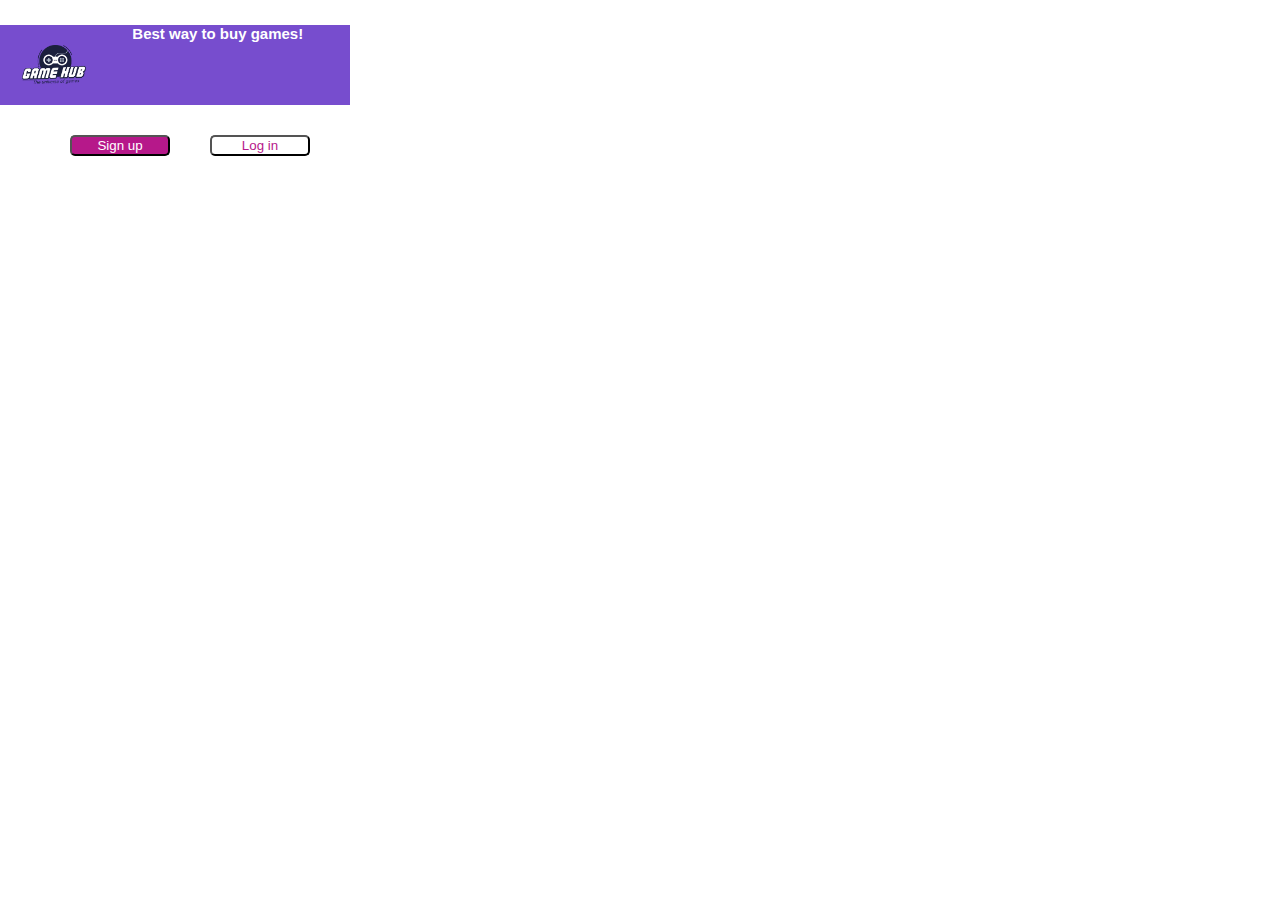
==== index.html @ 5edb789f "oppdatering" ====
<!DOCTYPE html>
<html lang="en">
<head>
    <meta charset="UTF-8">
    <meta http-equiv="X-UA-Compatible" content="IE=edge">
    <meta name="viewport" content="width=device-width, initial-scale=1.0">
    <link rel="stylesheet" href="./css/styles.css">
    <link rel="stylesheet" href="https://cdnjs.cloudflare.com/ajax/libs/font-awesome/6.0.0-beta2/css/all.min.css" integrity="sha512-YWzhKL2whUzgiheMoBFwW8CKV4qpHQAEuvilg9FAn5VJUDwKZZxkJNuGM4XkWuk94WCrrwslk8yWNGmY1EduTA==" crossorigin="anonymous" referrerpolicy="no-referrer" />
    <title>GameHub</title>
</head>

<body>
    <section class="container">
    <header>
    <div class="hero-banner">
        <img class="gamehub-logo" src="/img/gamehub.png">
        <div class="cart">
            <i class="fas fa-shopping-cart"></i>
        </div>
        <h5 class="hero-text">Best way to buy games!</h5>
    </div>

    <button class="button1" type="button">Log in</button>
    <button class="button2" type="button">Sign up</button>

</header>
</section>

</body>
</html>
---- css/styles.css ----
body, html{
    margin: 0%;
    height: 100%;
}

.container{
    display: inline-block;
}

.hero-banner{
    height: 80px;
    width: 350px;
    background-color: #774dce;
}

.fa-shopping-cart{
    font-size: 25px;
    color: #fff;
}

.cart{
float: right;
margin-top: 22px;
margin-right: 27,5px;
}

.hero-text{
    font-family: 'Lucida Sans', 'Lucida Sans Regular', 'Lucida Grande', 'Lucida Sans Unicode', Geneva, Verdana, sans-serif;
    font-size: 15px;
    color: #fff;
    text-align: center;
}

.gamehub-logo{
    float: left;
    height: 40px;
    margin-left: 22px;
    margin-top: 20px;
}

.button1{
    color: #B6188A;
    float: right;
    margin-top: 30px;
    margin-right: 40px;
    background-color: #fff;
    outline: #B6188A;
    width: 100px;
    border-radius: 5px;
}

.button2{
    color: #fff;
    float: right;
    margin-top: 30px;
    margin-right: 40px;
    background-color: #B6188A;
    width: 100px;
    border-radius: 5px;
    outline: #B6188A;
}
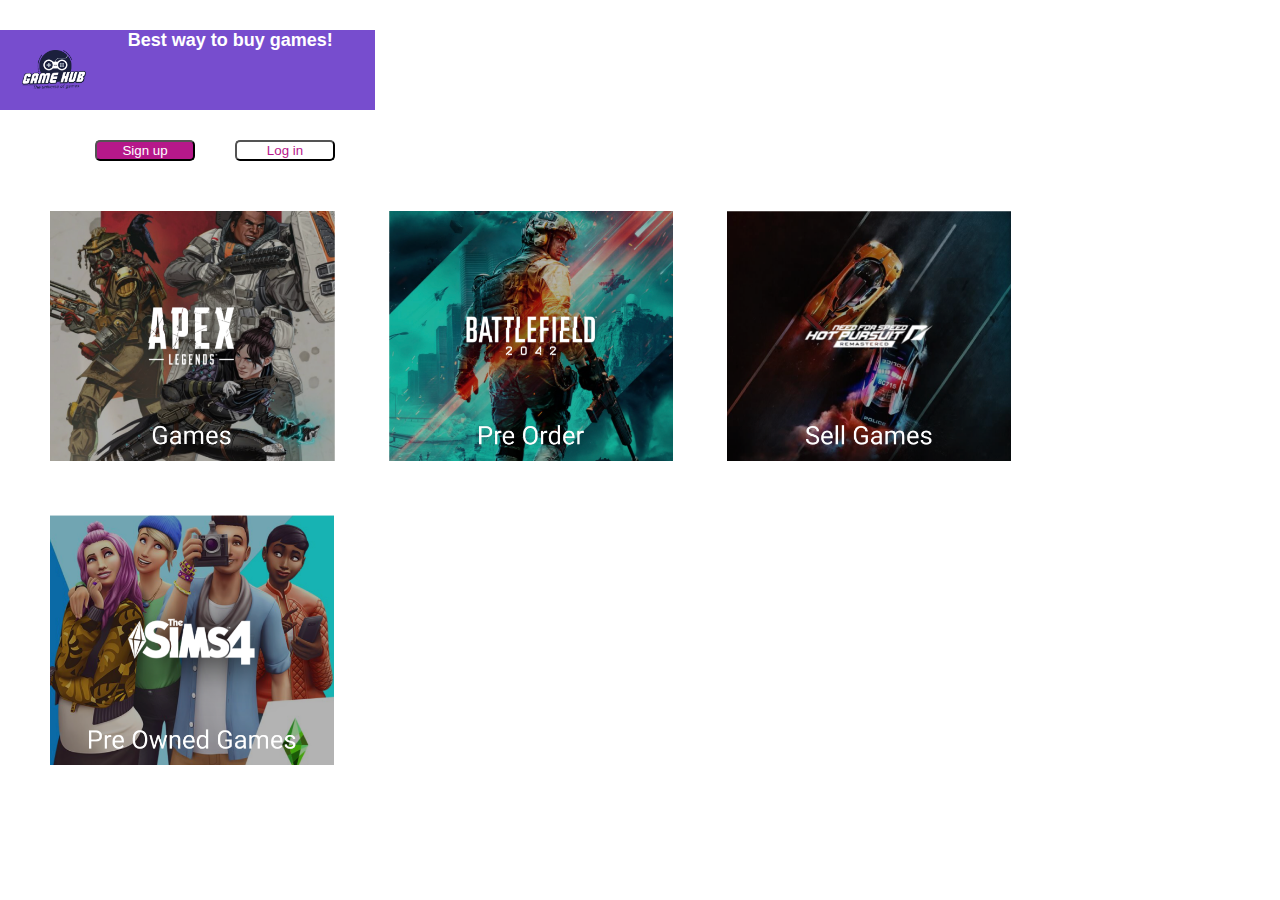
==== commit 8f9b4484: "oppdatering" ====
--- a/index.html
+++ b/index.html
@@ -22,9 +22,15 @@
 
     <button class="button1" type="button">Log in</button>
     <button class="button2" type="button">Sign up</button>
-
 </header>
 </section>
 
+<div class="columns">
+    <img class="games" src="img/apex.png" alt="games">
+    <img class="pre-order" src="/img/battlefield.png" alt="pre-order">
+    <img class="sell-games" src="/img/need-for-speed.png" alt="sell-games">
+    <img class="pre-owned-games" src="/img/sims.png" alt="pre-owned-games">
+</div>
+
 </body>
 </html>--- a/css/styles.css
+++ b/css/styles.css
@@ -9,8 +9,9 @@
 }
 
 .hero-banner{
+    margin-top: 0px;
     height: 80px;
-    width: 350px;
+    width: 375px;
     background-color: #774dce;
 }
 
@@ -27,7 +28,7 @@
 
 .hero-text{
     font-family: 'Lucida Sans', 'Lucida Sans Regular', 'Lucida Grande', 'Lucida Sans Unicode', Geneva, Verdana, sans-serif;
-    font-size: 15px;
+    font-size: 18px;
     color: #fff;
     text-align: center;
 }
@@ -61,5 +62,33 @@
     outline: #B6188A;
 }
 
+.columns{
+
+}
+
+.games{
+    height: 250px;
+    margin-left: 50px;
+    margin-top: 50px;
+
+}
+
+.pre-order{
+    height: 250px;
+    margin-left: 50px;
+    margin-top: 50px;
+}
+
+.sell-games{
+    height: 250px;
+    margin-left: 50px;
+    margin-top: 50px;
+}
+
+.pre-owned-games{
+    height: 250px;
+    margin-left: 50px;
+    margin-top: 50px;
+}
 
 
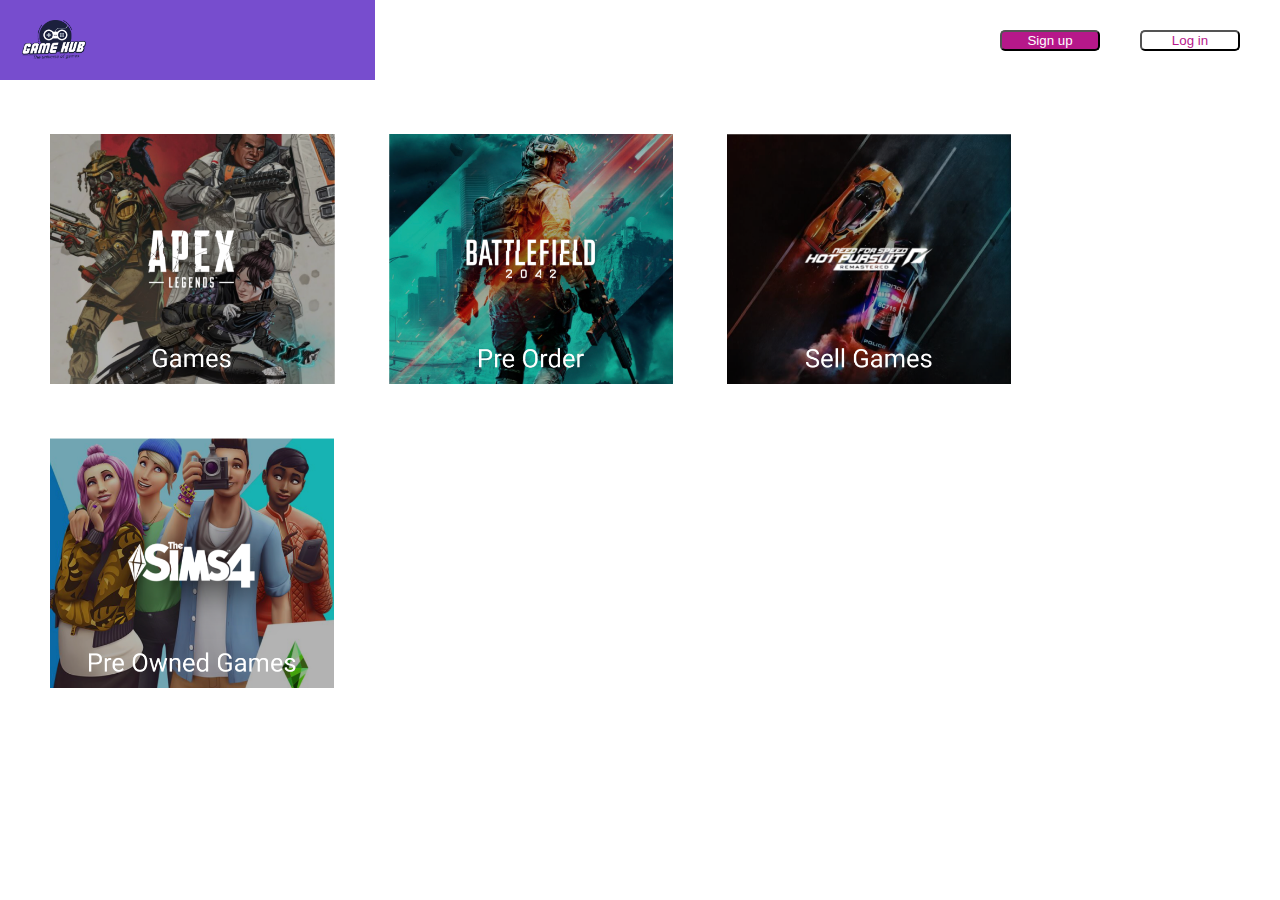
==== commit b5da008d: "oppdatering" ====
--- a/index.html
+++ b/index.html
@@ -14,23 +14,22 @@
     <header>
     <div class="hero-banner">
         <img class="gamehub-logo" src="/img/gamehub.png">
-        <div class="cart">
-            <i class="fas fa-shopping-cart"></i>
-        </div>
-        <h5 class="hero-text">Best way to buy games!</h5>
     </div>
+</section>
 
     <button class="button1" type="button">Log in</button>
     <button class="button2" type="button">Sign up</button>
 </header>
-</section>
+
 
 <div class="columns">
-    <img class="games" src="img/apex.png" alt="games">
-    <img class="pre-order" src="/img/battlefield.png" alt="pre-order">
-    <img class="sell-games" src="/img/need-for-speed.png" alt="sell-games">
-    <img class="pre-owned-games" src="/img/sims.png" alt="pre-owned-games">
+    
+ <a href="add_link"><img class="games" src="img/apex.png" alt="games"></a>
+    <a href="add_link"><img class="pre-order" src="/img/battlefield.png" alt="pre-order"></a>
+   <a href="add_link"><img class="sell-games" src="/img/need-for-speed.png" alt="sell-games"></a>
+   <a href="add_link"><img class="pre-owned-games" src="/img/sims.png" alt="pre-owned-games"></a>
 </div>
 
+<nav></nav>
 </body>
 </html>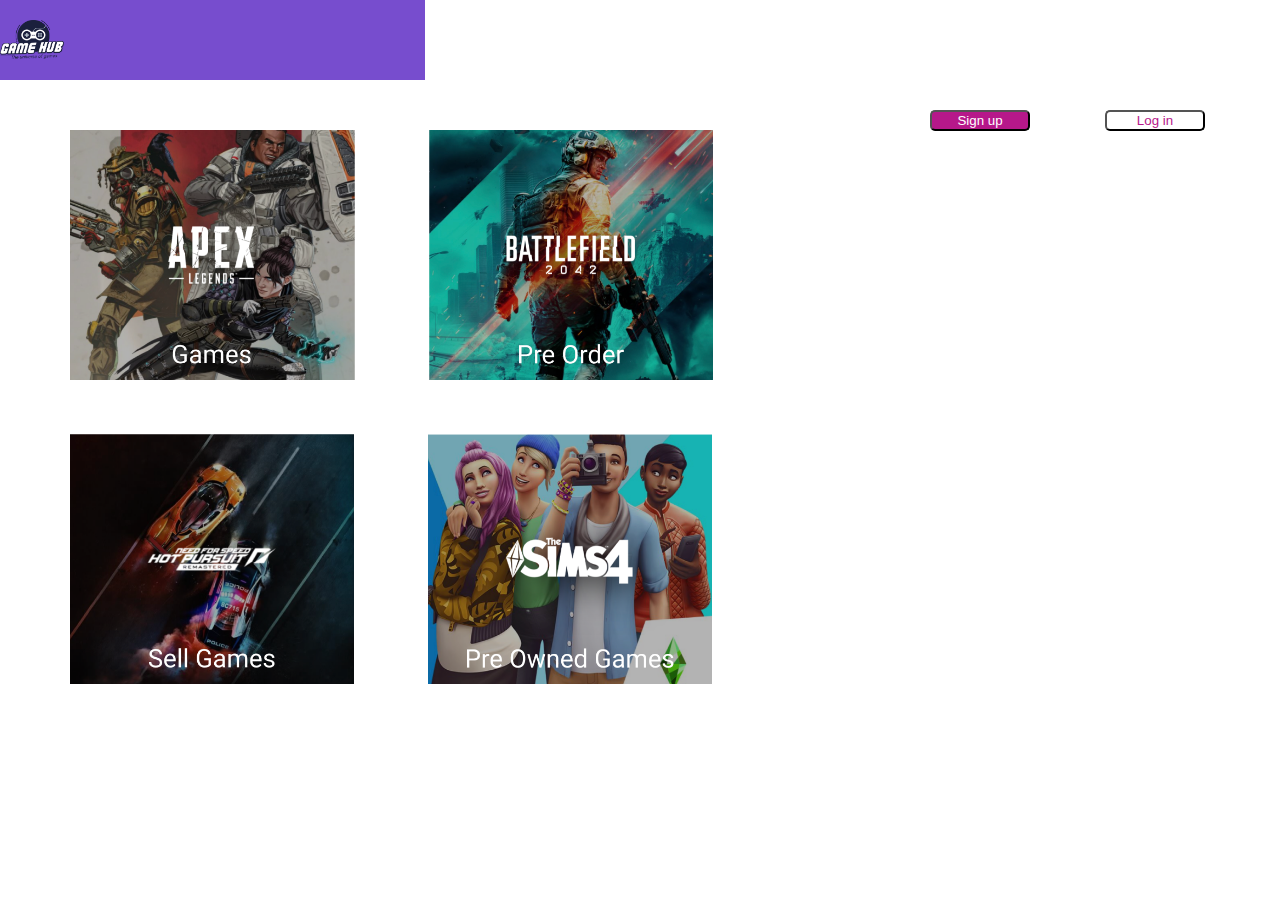
==== commit 5d91fa1f: "push" ====
--- a/index.html
+++ b/index.html
@@ -8,26 +8,26 @@
     <link rel="stylesheet" href="https://cdnjs.cloudflare.com/ajax/libs/font-awesome/6.0.0-beta2/css/all.min.css" integrity="sha512-YWzhKL2whUzgiheMoBFwW8CKV4qpHQAEuvilg9FAn5VJUDwKZZxkJNuGM4XkWuk94WCrrwslk8yWNGmY1EduTA==" crossorigin="anonymous" referrerpolicy="no-referrer" />
     <title>GameHub</title>
 </head>
-
 <body>
     <section class="container">
     <header>
     <div class="hero-banner">
         <img class="gamehub-logo" src="/img/gamehub.png">
-    </div>
+    </header>
+</div>
 </section>
 
     <button class="button1" type="button">Log in</button>
     <button class="button2" type="button">Sign up</button>
-</header>
+
 
 
 <div class="columns">
     
- <a href="add_link"><img class="games" src="img/apex.png" alt="games"></a>
-    <a href="add_link"><img class="pre-order" src="/img/battlefield.png" alt="pre-order"></a>
-   <a href="add_link"><img class="sell-games" src="/img/need-for-speed.png" alt="sell-games"></a>
-   <a href="add_link"><img class="pre-owned-games" src="/img/sims.png" alt="pre-owned-games"></a>
+ <a href="games.html"><img class="games" src="img/apex.png" alt="games"></a>
+    <a href="pre_order.html"><img class="pre-order" src="/img/battlefield.png" alt="pre-order"></a>
+   <a href="sell_games.html"><img class="sell-games" src="/img/need-for-speed.png" alt="sell-games"></a>
+   <a href="pre_owned.html"><img class="pre-owned-games" src="/img/sims.png" alt="pre-owned-games"></a>
 </div>
 
 <nav></nav>
--- a/css/styles.css
+++ b/css/styles.css
@@ -1,42 +1,24 @@
-
 body, html{
     margin: 0%;
     height: 100%;
 }
 
 .container{
-    display: inline-block;
+    display: flex;
+    overflow: auto;
+    width: 100%;
 }
 
 .hero-banner{
-    margin-top: 0px;
     height: 80px;
-    width: 375px;
+    width: 100%;
     background-color: #774dce;
-}
-
-.fa-shopping-cart{
-    font-size: 25px;
-    color: #fff;
-}
-
-.cart{
-float: right;
-margin-top: 22px;
-margin-right: 27,5px;
-}
-
-.hero-text{
-    font-family: 'Lucida Sans', 'Lucida Sans Regular', 'Lucida Grande', 'Lucida Sans Unicode', Geneva, Verdana, sans-serif;
-    font-size: 18px;
-    color: #fff;
-    text-align: center;
 }
 
 .gamehub-logo{
     float: left;
     height: 40px;
-    margin-left: 22px;
+    margin-right: 361px;
     margin-top: 20px;
 }
 
@@ -44,7 +26,7 @@
     color: #B6188A;
     float: right;
     margin-top: 30px;
-    margin-right: 40px;
+    margin-right: 75px;
     background-color: #fff;
     outline: #B6188A;
     width: 100px;
@@ -55,40 +37,55 @@
     color: #fff;
     float: right;
     margin-top: 30px;
-    margin-right: 40px;
+    margin-right: 75px;
     background-color: #B6188A;
     width: 100px;
     border-radius: 5px;
     outline: #B6188A;
 }
 
-.columns{
-
-}
-
 .games{
     height: 250px;
-    margin-left: 50px;
+    margin-left: 70px;
     margin-top: 50px;
 
 }
 
 .pre-order{
     height: 250px;
-    margin-left: 50px;
+    margin-left: 70px;
     margin-top: 50px;
 }
 
 .sell-games{
     height: 250px;
-    margin-left: 50px;
+    margin-left: 70px;
     margin-top: 50px;
 }
 
 .pre-owned-games{
     height: 250px;
-    margin-left: 50px;
+    margin-left: 70px;
     margin-top: 50px;
 }
 
+@media screen and (min-width:1600px) {
 
+    .hero-banner{
+        margin-top: 0px;
+        height: 80px;
+        width: 1800px;
+        background-color: #774dce;
+    }
+
+    .columns{
+        display: grid;
+        grid-template-columns: auto 1fr;
+        grid-template-rows: 1fr auto;
+        grid-gap: 10px;
+        min-height: 400px;
+        margin-left: 500px;
+        margin-top: 100px;
+        flex-wrap: auto;
+    }
+}
